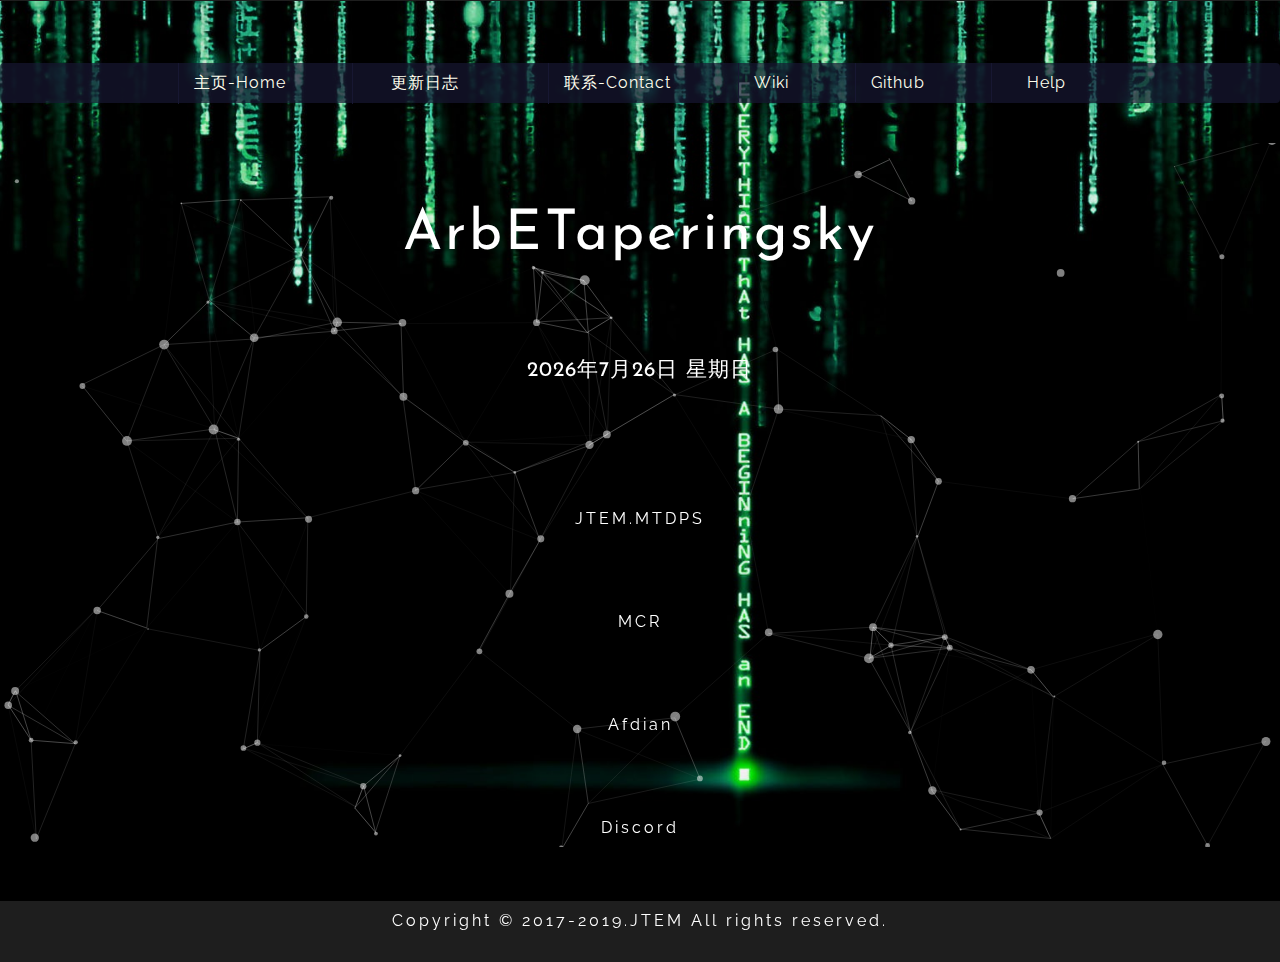
==== index.html @ e06bef79 "Update index.html" ====
﻿<!DOCTYPE html>
<html lang="en" xmlns:ice="http://ns.adobe.com/incontextediting">
<head>
 <meta charset="UTF-8">
<title>ArbETaperingsky|主页</title>
<meta name="viewport" content="width=device-width, initial-scale=1" />
<meta http-equiv="Content-Type" content="text/html; charset=utf-8" />
<meta name="keywords" content="" />
<meta name="author" content="ArbETaperingsky">
<link rel="shortcut icon" href="/images/favicon.ico" /><script type="application/x-javascript"> addEventListener("load", function() { setTimeout(hideURLbar, 0); }, false); function hideURLbar(){ window.scrollTo(0,1); } </script>
<!-- CSS --> 
<link href="css/font-awesome.css" rel="stylesheet"><!-- Font-awesome-CSS --> 
<link href="css/style.css" rel='stylesheet' type='text/css'/><!-- style.css --> 
<!-- //CSS --> 
<!-- Fonts --> 
<link href="http://fonts.googleapis.com/css?family=Josefin+Sans:100,100i,300,300i,400,400i,600,600i,700,700i&amp;subset=latin-ext" rel="stylesheet">
<link href="http://fonts.googleapis.com/css?family=Oswald:200,300,400,500,600,700&amp;subset=cyrillic,latin-ext,vietnamese" rel="stylesheet">
<!-- Fonts --> 
  <link href="https://fonts.googleapis.com/css?family=Raleway" rel="stylesheet">
<script src="includes/ice/ice.js" type="text/javascript"></script>
</head>
<body>
	<audio autoplay="autoplay" height="100" width="100">
<source src="Files/MTDPS-201(For KDSS).mp3" type="audio/mp3"/>
</audio>
<marquee>Music:MTDPS-201(For KDSS)</marquee>
<nav>
  <ul class="main">
    <li>
      <a href="https://arbetaperingsky.github.io/index.html">主页-Home</a>
    </li>
    <li><a href="#">更新日志</a>
      <ul class="drop menu2">
        <li><a href="https://arbetaperingsky.github.io/update-Main">主页日志</a></li>
        <li><a href="https://arbetaperingsky.github.io/update-JTEM.MTDPS">JTEM.MTDPS日志</a></li>
        <li><a href="https://arbetaperingsky.github.io/update-MCR">MCR日志</a></li>
      </ul>
    </li>
    <li><a href="#">联系-Contact</a>
      <ul class="drop menu3">
        <li><a href="#">Google-Mail</a></li>
        <li><a href="https://mail.qq.com/cgi-bin/frame_html?sid=SsERNTceMy6OoARY&r=be3340469214c0151bbb1c7de32cb1b8">QQ-Mail</a></li>
        <li><a href="https://jq.qq.com/?_wv=1027&k=5qqRJKA">MC.MTDPS(QQ)</a></li>
      </ul>
    </li>
    <li><a href="https://arbetaperingsky.github.io/Wiki">Wiki</a></li>
	<li><a href="https://github.com/ArbETaperingsky/">Github</a></li>
    <li><a href="#">Help</a>
      <ul class="drop menu6">
        <li><a href="https://arbetaperingsky.github.io/JTEM.MTDPS/">JTEM.MTDPS</a></li>
    	<li><a href="https://arbetaperingsky.github.io/MCR/">MCR</a></li>
    	<li><a href="http://afdian.net/@MTDPS/">Afdian</a></li>
	<li><a href="https://discord.gg/7STnTGy">Discord</a></li>
      </ul>
    </li>
  </ul>
</nav>
	<div style="text-align:center;clear:both">
<script src="/gg_bd_ad_720x90.js" type="text/javascript"></script>
<script src="/follow.js" type="text/javascript"></script>
<link rel="stylesheet" href="css/style.css">
</div>
<div id="particles-js"></div>
<div class="main-w3layouts">
	<h1>ArbETaperingsky	</h1>
	<div class="w3layouts-newsletter" ice:editable="*">
	  <p><SCRIPT>var d = new Date();
  document.write(d.getFullYear() + "年" +(d.getMonth() + 1) + "月" + d.getDate() + "日");
  document.write(' 星期'+'日一二三四五六'.charAt(new Date().getDay()));
          </SCRIPT></p>
	</div>
	<div class="footer-w3l">
	  <p><a href="http://arbetaperingsky.github.io/JTEM.MTDPS/" target="_blank">JTEM.MTDPS</a>
	  </p><!--http://arbetaperingsky.github.io/JTEM.MTDPS/-->
	  <p><a href="http://arbetaperingsky.github.io/MCR/" target="_blank">MCR</a>
	  </p><!--http://arbetaperingsky.github.io/MCR/-->
      <p><a href="http://afdian.net/@MTDPS/" target="_blank">afdian</a>
	  </p><!--http://afdian.net/@MTDPS/-->
      <p><a href="https://discord.gg/7STnTGy/" target="_blank">Discord</a>
	  </p><!--https://discord.gg/7STnTGy-->
	  <p>	    <span class="agileinfo">Copyright &copy; 2017-2019.JTEM All rights reserved.</span></p>
	</div>
</div>
<!-- Js-Files --> 
	<script src="js/particles.js"></script>
<script src="js/app.js"></script>
<!-- //Js-Files --> 
</body>
</html>
---- css/style.css ----
/* reset */
html,body,div,span,applet,object,iframe,h1,h2,h3,h4,h5,h6,p,blockquote,pre,a,abbr,acronym,address,big,cite,code,del,dfn,em,img,ins,kbd,q,s,samp,small,strike,strong,sub,sup,tt,var,b,u,i,dl,dt,dd,ol,nav ul,nav li,fieldset,form,label,legend,table,caption,tbody,tfoot,thead,tr,th,td,article,aside,canvas,details,embed,figure,figcaption,footer,header,hgroup,menu,nav,output,ruby,section,summary,time,mark,audio,video{margin:0;padding:0;border:0;font-size:100%;font:inherit;vertical-align:baseline;}
article, aside, details, figcaption, figure,footer, header, hgroup, menu, nav, section {display: block;}
ol,ul{list-style:none;margin:0px;padding:0px;}
blockquote,q{quotes:none;}
blockquote:before,blockquote:after,q:before,q:after{content:'';content:none;}
table{border-collapse:collapse;border-spacing:0;}
/* start editing from here */
a{text-decoration:none;}
.txt-rt{text-align:right;}/* text align right */
.txt-lt{text-align:left;}/* text align left */
.txt-center{text-align:center;}/* text align center */
.float-rt{float:right;}/* float right */
.float-lt{float:left;}/* float left */
.clear{clear:both;}/* clear float */
.pos-relative{position:relative;}/* Position Relative */
.pos-absolute{position:absolute;}/* Position Absolute */
.vertical-base{	vertical-align:baseline;}/* vertical align baseline */
.vertical-top{	vertical-align:top;}/* vertical align top */
nav.vertical ul li{	display:block;}/* vertical menu */
nav.horizontal ul li{	display: inline-block;}/* horizontal menu */
img{max-width:100%;}
/*end reset*/
body {
	background: url(../images/1.jpg)no-repeat center top;
    background-size: cover;
    -webkit-background-size: cover;
    -moz-background-size: cover;
    -o-background-size: cover;
    -ms-background-size: cover;
    background-attachment: fixed;
    background-position: center;
    text-align: center;
    font-family: 'Oswald', sans-serif;
	position: relative;
	
}
.main-w3layouts {
	position: absolute;
	top: 159px;
	left: 21%;
	width: 55%;
	height: 671px;
}

/* ---- particles.js container ---- */

#particles-js{
  width: 100%;
  background-image: url('');
  background-size: cover;
  background-position: 50% 50%;
  background-repeat: no-repeat;
}
canvas.particles-js-canvas-el {
    height: 789px!important;
}
/*--//parallax-js--*/
.main-agile h2 {
    font-size: 5em;
    text-align: center;
    text-transform: uppercase;
    letter-spacing: 4px;
    color: #fff;
    font-weight: 600;
    text-shadow: 1px 1px 2px #000;
}
.w3layouts-newsletter h2 {
    font-size: 3em;
    letter-spacing: 2px;
    color: cornflowerblue;
}
.w3layouts-newsletter p {
    font-size: 1.3em;
    letter-spacing: 1px;
    font-family: 'Josefin Sans', sans-serif;
    width: 70%;
    margin: 1.5em auto;
    line-height: 1.6;
    color: #fff;
}
.main-agile {
    margin: 5em 0 7em;
}
.main-agile p {
    color: #fff;
    width: 59%;
    text-align: center;
    margin: 2em auto 1.5em;
    line-height: 30px;
    font-size: 1.1em;
    font-weight: 200;
    letter-spacing: 2px;
}
.content-wthree {
    padding: 50px 50px;
    text-align: center;
	position: relative;
}
.main-w3layouts h1 {
    color: #fff;
    font-size: 4em;
    letter-spacing: 3px;
    margin: .55em 0;
	font-family: 'Josefin Sans', sans-serif;
}
.w3layouts-newsletter form {
    width: 75%;
    margin: 2em auto 0;
}
.w3layouts-newsletter input[type="email"] {
    padding: .8em 1em;
    width: 65%;
    letter-spacing: 1px;
    font-size: 1em;
    color: #fff;
    outline: none;
    border: 4px double #ff0c9e;
    background: none;
    float: left;
}
.w3layouts-newsletter input[type="submit"] {
    color: #fff;
    font-size: .9em;
    border: none;
    background:#f5d12b;
    padding: 1.25em 3.5em;
    outline: none;
    cursor: pointer;
    transition: 0.5s all;
    -webkit-transition: 0.5s all;
    -moz-transition: 0.5s all;
    -ms-transition: 0.5s all;
    -o-transition: 0.5s all;
    float: left;
    letter-spacing: 1px;
	transition:0.5s all;
	-webkit-transition:0.5s all;
	-moz-transition:0.5s all;
	-ms-transition:0.5s all;
	-o-transition:0.5s all;
}
.w3layouts-newsletter input[type="submit"]:hover {
    background: #ff0c9e;
	transition:0.5s all;
	-webkit-transition:0.5s all;
	-moz-transition:0.5s all;
	-ms-transition:0.5s all;
	-o-transition:0.5s all;
}
.w3layouts-newsletter img {
    width: 25%;
}
.w3layouts-newsletter {
    padding: 3em 1em 4em;
}
/*--//footer--*/
.footer-w3l p {
    font-size: 1em;
    letter-spacing: 3px;
    padding: 2em 0;
	color:#fff;
}
.footer-w3l p a{
	color:#fff;
}
.footer-w3l p a:hover{
	text-decoration:underline;
}
/*--//footer--*/

/*--responsive--*/
@media(max-width: 1680px){

}
@media(max-width: 1600px){

}
@media(max-width: 1440px){
	.w3layouts-newsletter form {
		width: 82%;
	}
	.w3layouts-newsletter p {
		width: 80%;
	}
}
@media(max-width: 1366px){
	.w3layouts-newsletter form {
		width: 90%;
	}
}
@media(max-width: 1280px){
	.w3layouts-newsletter p {
		width: 90%;
	}
	.main-w3layouts h1 {
		font-size: 3.5em;
		margin: .5em 0;
	}
	.w3layouts-newsletter h2 {
		font-size: 2.8em;
	}
	.w3layouts-newsletter {
		padding: 2em 1em 3em;
	}
	canvas.particles-js-canvas-el {
		height: 704px!important
	}
	.main-w3layouts {
		left: 20%;
		width: 60%;
	}
}
@media(max-width: 1080px){
	.main-w3layouts {
		left: 15%;
		width: 70%;
	}
}
@media(max-width: 1050px){
	.main-w3layouts {
		left: 14%;
	}
}
@media(max-width: 1024px){
	.main-w3layouts {
		left: 13%;
		width: 72%;
	}
}
@media(max-width: 991px){
	.main-w3layouts h1 {
		font-size: 3.3em;
	}
	.w3layouts-newsletter h2 {
		font-size: 2.6em;
	}
	.w3layouts-newsletter input[type="email"] {
		width: 64%;
	}
	.w3layouts-newsletter {
		padding: 1.5em 1em 2em;
	}
	canvas.particles-js-canvas-el {
		height: 664px!important;
	}
}
@media(max-width: 900px){
	.main-w3layouts {
		left: 10%;
		width: 79%;
	}
}
@media(max-width: 800px){
	.main-w3layouts h1 {
		font-size: 3.2em;
	}
	.w3layouts-newsletter h2 {
		font-size: 2.3em;
	}
	.w3layouts-newsletter input[type="submit"] {
		padding: 1.25em 3em;
	}
	.w3layouts-newsletter input[type="email"] {
		width: 62%;
	}
	.footer-w3l p {
		letter-spacing: 2px;
		 padding: 1.5em 0;
	}
	canvas.particles-js-canvas-el {
		height: 632px!important;
	}
}
@media(max-width: 768px){
	.main-w3layouts {
		left: 9%;
		width: 81%;
	}
	.main-w3layouts h1 {
		margin: 1em 0;
	}
	.footer-w3l p {
		padding: 5em 0;
	}
	canvas.particles-js-canvas-el {
		height: 909px!important;
	}
	.w3layouts-newsletter input[type="email"] {
		width: 61%;
	}
}
@media(max-width: 736px){
	.main-w3layouts h1 {
		margin: .4em 0;
		font-size: 3em;
	}
	.w3layouts-newsletter h2 {
		font-size: 2.2em;
	}
	.w3layouts-newsletter p {
		font-size: 1.2em;
	}
	.w3layouts-newsletter img {
		width: 28%;
	}
	.w3layouts-newsletter input[type="submit"] {
		padding: 1.25em 2.7em;
	}
	.footer-w3l p {
		padding: 2.5em 0;
	}
	canvas.particles-js-canvas-el {
		height: 600px!important;
	}
}
@media(max-width: 667px){
	.main-w3layouts h1 {
		font-size: 2.8em;
	}
	.w3layouts-newsletter h2 {
		font-size: 2em;
	}
	.w3layouts-newsletter p {
		width: 100%;
	}
	.main-w3layouts {
		left: 7%;
		width: 89%;
	}
	canvas.particles-js-canvas-el {
		height: 581px!important;
	}
	.footer-w3l p {
		padding: 1.5em 0;
	}
}
@media(max-width: 640px){
	.main-w3layouts {
	left: 24px;
	width: 93%;
	}
}
@media(max-width: 600px){
	.w3layouts-newsletter input[type="email"] {
		width: 58%;
	}
	.footer-w3l p {
		line-height: 2;
	}
	.w3layouts-newsletter {
		padding: 1em 1em 2em;
	}
}
@media(max-width: 568px){
	.w3layouts-newsletter input[type="submit"] {
		padding: 1.25em 2.3em;
	}
}
@media(max-width: 480px){
	.main-w3layouts h1 {
		font-size: 2.5em;
		letter-spacing: 2px;
	}
	.w3layouts-newsletter h2 {
		letter-spacing: 1px;
	}
	.w3layouts-newsletter {
		padding: .8em 1em 1.5em;
	}
	.w3layouts-newsletter h2 {
		font-size: 1.75em;
	}
	.w3layouts-newsletter p {
		font-size: 1.1em;
	}
	.w3layouts-newsletter img {
		width: 38%;
	}
	.w3layouts-newsletter input[type="email"] {
		font-size: .9em;
	}
	.w3layouts-newsletter input[type="submit"] {
		padding: 1.1em 1.4em;
	}
}
@media(max-width: 440px){
	.main-w3layouts h1 {
		font-size: 2.3em;
		letter-spacing: 1px;
	}
	.w3layouts-newsletter h2 {
		font-size: 1.65em;
	}
	.w3layouts-newsletter input[type="email"] {
		width: 53%;
	}
}
@media(max-width: 414px){
	.w3layouts-newsletter input[type="submit"] {
		font-size: .85em;
		padding: 1.2em 1.4em;
	}
	.main-w3layouts {
		left: 2%;
		width: 95%;
	}
	.main-w3layouts h1 {
		margin: 1.4em 0 .8em;
	}
	.w3layouts-newsletter input[type="email"] {
		width: 52%;
	}
}
@media(max-width: 384px){
	.main-w3layouts h1 {
		margin: 1em 0 .4em;
		font-size: 2em;
	}
	.w3layouts-newsletter h2 {
		font-size: 1.4em;
	}
	.w3layouts-newsletter input[type="submit"] {
		padding: 1.2em 1em;
	}
	.footer-w3l p {
		font-size: .9em;
	}
}
@media(max-width: 375px){
	.w3layouts-newsletter {
		padding: .8em 0em 1.5em;
	}
	.main-w3layouts h1 {
		margin: 1.2em 0 .4em;
	}
}
@media(max-width: 320px){
	.main-w3layouts h1 {
		margin: .7em 0 .3em;
		font-size: 1.8em;
	}
	.w3layouts-newsletter h2 {
		font-size: 1.25em;
	}
	.w3layouts-newsletter p {
		font-size: 1em;
	}
	.w3layouts-newsletter input[type="email"] {
		padding: .7em 1em;
		font-size: .8em;
	}
	.w3layouts-newsletter input[type="submit"] {
		padding: 1.04em 1em;
		font-size: .8em;
	}
	.footer-w3l p {
		font-size: .8em;
		padding: 1em 0;
	}
	canvas.particles-js-canvas-el {
		height: 487px!important;
	}
}

/*--//responsive--*/

* {
  margin: 0;
  padding: 0;
  box-sizing: border-box;
}

body {
  background-color: #1e1e1e;
  background-size: cover;
  height: 100vh;

  font-family: "Raleway", sans-serif;
  letter-spacing: 1px;
}
h1 {
  text-align: center;
  color: #fff;
  padding-top: 20px;
}

ul {
  list-style: none;
}

nav {
  height: 40px;
  margin: 40px auto;
  background-color: rgba(23, 23, 50, 0.7);
  text-align: center;
  border-radius: 4px;
}
.main {
  display: flex;
  justify-content: center;
}
.main > li {
  margin: 0 2%;
}
.main > li a{
  border-left:1px solid rgba(23, 23, 50, 1);
}
a {
  text-decoration: none;
  color: #ffe;
  text-transform: capitalize;
  font-family: monospace;
  display: block;
  padding: 10px 15px;
  font-size: 16px;
  transition: background-color 0.5s ease-in-out;

  font-family: "Raleway", sans-serif;
}

a:hover {
  background-color: #631818;
}

.drop li {
  opacity: 0;
  transform-origin: top center;
}

.drop li a {
  background-color: rgba(23, 23, 50, 0.7);
  padding: 10px 0;
}

/*------------- menu1 animation -------------------*/

.main li:hover .menu1 li:first-of-type {
  animation: menu1 0.3s ease-in-out forwards;
  animation-delay: 0.3s;
}

.main li:hover .menu1 li:nth-of-type(2) {
  animation: menu1 0.3s ease-in-out forwards;
  animation-delay: 0.6s;
}

.main li:hover .menu1 li:nth-of-type(3) {
  animation: menu1 0.3s ease-in-out forwards;
  animation-delay: 0.9s;
}

.main li:hover .menu1 li:last-of-type {
  animation: menu1 0.3s ease-in-out forwards;
  animation-delay: 1.2s;
}

@keyframes menu1 {
  from {
    opacity: 0;
    transform: translateX(30px) rotateY(90deg);
  }
  to {
    opacity: 1;
    transform: translateX(0) rotateY(0);
  }
}

/*------------- menu2 animation -------------------*/

.main li:hover .menu2 li:first-of-type {
  animation: menu2 0.3s ease-in-out forwards;
  animation-delay: 0.3s;
}

.main li:hover .menu2 li:nth-of-type(2) {
  animation: menu2 0.3s ease-in-out forwards;
  animation-delay: 0.6s;
}

.main li:hover .menu2 li:nth-of-type(3) {
  animation: menu2 0.3s ease-in-out forwards;
  animation-delay: 0.9s;
}

.main li:hover .menu2 li:last-of-type {
  animation: menu2 0.3s ease-in-out forwards;
  animation-delay: 1.2s;
}

@keyframes menu2 {
  0% {
    opacity: 0;
    transform: scale(0.7);
  }
  50% {
    opacity: 0.5;
    transform: scale(1.1);
  }
  100% {
    opacity: 1;
    transform: scale(1);
  }
}

/*------------- menu3 animation -------------------*/

.main li:hover .menu3 li:first-of-type {
  animation: menu3 0.3s ease-in-out forwards;
  animation-delay: 0.3s;
}

.main li:hover .menu3 li:nth-of-type(2) {
  animation: menu3 0.3s ease-in-out forwards;
  animation-delay: 0.6s;
}

.main li:hover .menu3 li:nth-of-type(3) {
  animation: menu3 0.3s ease-in-out forwards;
  animation-delay: 0.9s;
}

.main li:hover .menu3 li:last-of-type {
  animation: menu3 0.3s ease-in-out forwards;
  animation-delay: 1.2s;
}

@keyframes menu3 {
  0% {
    opacity: 0;
    transform: translateX(20px);
  }
  100% {
    opacity: 1;
    transform: translateX(0);
  }
}

/*------------- menu4 animation -------------------*/

.main li:hover .menu4 li:first-of-type {
  animation: menu4 0.3s ease-in-out forwards;
  animation-delay: 0.3s;
}

.main li:hover .menu4 li:nth-of-type(2) {
  animation: menu4 0.3s ease-in-out forwards;
  animation-delay: 0.6s;
}

.main li:hover .menu4 li:nth-of-type(3) {
  animation: menu4 0.3s ease-in-out forwards;
  animation-delay: 0.9s;
}

.main li:hover .menu4 li:last-of-type {
  animation: menu4 0.3s ease-in-out forwards;
  animation-delay: 1.2s;
}

@keyframes menu4 {
  0% {
    opacity: 0;
    transform: translateX(50px) rotate(-90deg);
  }
  100% {
    opacity: 1;
    transform: translateX(0) rotate(0);
  }
}

/*------------- menu5 animation -------------------*/

.main li:hover .menu5 li:first-of-type {
  animation: menu5 0.3s ease-in-out forwards;
  animation-delay: 0.3s;
}

.main li:hover .menu5 li:nth-of-type(2) {
  animation: menu5 0.3s ease-in-out forwards;
  animation-delay: 0.6s;
}

.main li:hover .menu5 li:nth-of-type(3) {
  animation: menu5 0.3s ease-in-out forwards;
  animation-delay: 0.9s;
}

.main li:hover .menu5 li:last-of-type {
  animation: menu5 0.3s ease-in-out forwards;
  animation-delay: 1.2s;
}

@keyframes menu5 {
  0% {
    opacity: 0;
    transform: rotateX(-90deg);
  }
  100% {
    opacity: 1;
    transform: rotateX(0);
  }
}

/*------------- menu6 animation -------------------*/

.main li:hover .menu6 li:first-of-type {
  animation: menu6 0.3s ease-in-out forwards;
  animation-delay: 0.2s;
}

.main li:hover .menu6 li:nth-of-type(2) {
  animation: menu6 0.3s ease-in-out forwards;
  animation-delay: 0.4s;
}

.main li:hover .menu6 li:nth-of-type(3) {
  animation: menu6 0.3s ease-in-out forwards;
  animation-delay: 0.6s;
}

.main li:hover .menu6 li:last-of-type {
  animation: menu6 0.3s ease-in-out forwards;
  animation-delay: 0.8s;
}

@keyframes menu6 {
  0% {
    opacity: 0;
    transform: scale(2);
  }
  100% {
    opacity: 1;
    transform: scale(1);
  }
}

/* my button style */
.white-mode {
  text-decoration: none;
  padding: 7px 10px;
  background-color: #122;
  border-radius: 3px;
  color: #fff;
  transition: 0.35s ease-in-out;
  position: absolute;
  left: 15px;
  bottom: 15px;
  font-family: sans-serif;
}

.white-mode:hover {
  background-color: #fff;
  color: #122;
}
---- css/style.css ----
/* reset */
html,body,div,span,applet,object,iframe,h1,h2,h3,h4,h5,h6,p,blockquote,pre,a,abbr,acronym,address,big,cite,code,del,dfn,em,img,ins,kbd,q,s,samp,small,strike,strong,sub,sup,tt,var,b,u,i,dl,dt,dd,ol,nav ul,nav li,fieldset,form,label,legend,table,caption,tbody,tfoot,thead,tr,th,td,article,aside,canvas,details,embed,figure,figcaption,footer,header,hgroup,menu,nav,output,ruby,section,summary,time,mark,audio,video{margin:0;padding:0;border:0;font-size:100%;font:inherit;vertical-align:baseline;}
article, aside, details, figcaption, figure,footer, header, hgroup, menu, nav, section {display: block;}
ol,ul{list-style:none;margin:0px;padding:0px;}
blockquote,q{quotes:none;}
blockquote:before,blockquote:after,q:before,q:after{content:'';content:none;}
table{border-collapse:collapse;border-spacing:0;}
/* start editing from here */
a{text-decoration:none;}
.txt-rt{text-align:right;}/* text align right */
.txt-lt{text-align:left;}/* text align left */
.txt-center{text-align:center;}/* text align center */
.float-rt{float:right;}/* float right */
.float-lt{float:left;}/* float left */
.clear{clear:both;}/* clear float */
.pos-relative{position:relative;}/* Position Relative */
.pos-absolute{position:absolute;}/* Position Absolute */
.vertical-base{	vertical-align:baseline;}/* vertical align baseline */
.vertical-top{	vertical-align:top;}/* vertical align top */
nav.vertical ul li{	display:block;}/* vertical menu */
nav.horizontal ul li{	display: inline-block;}/* horizontal menu */
img{max-width:100%;}
/*end reset*/
body {
	background: url(../images/1.jpg)no-repeat center top;
    background-size: cover;
    -webkit-background-size: cover;
    -moz-background-size: cover;
    -o-background-size: cover;
    -ms-background-size: cover;
    background-attachment: fixed;
    background-position: center;
    text-align: center;
    font-family: 'Oswald', sans-serif;
	position: relative;
	
}
.main-w3layouts {
	position: absolute;
	top: 159px;
	left: 21%;
	width: 55%;
	height: 671px;
}

/* ---- particles.js container ---- */

#particles-js{
  width: 100%;
  background-image: url('');
  background-size: cover;
  background-position: 50% 50%;
  background-repeat: no-repeat;
}
canvas.particles-js-canvas-el {
    height: 789px!important;
}
/*--//parallax-js--*/
.main-agile h2 {
    font-size: 5em;
    text-align: center;
    text-transform: uppercase;
    letter-spacing: 4px;
    color: #fff;
    font-weight: 600;
    text-shadow: 1px 1px 2px #000;
}
.w3layouts-newsletter h2 {
    font-size: 3em;
    letter-spacing: 2px;
    color: cornflowerblue;
}
.w3layouts-newsletter p {
    font-size: 1.3em;
    letter-spacing: 1px;
    font-family: 'Josefin Sans', sans-serif;
    width: 70%;
    margin: 1.5em auto;
    line-height: 1.6;
    color: #fff;
}
.main-agile {
    margin: 5em 0 7em;
}
.main-agile p {
    color: #fff;
    width: 59%;
    text-align: center;
    margin: 2em auto 1.5em;
    line-height: 30px;
    font-size: 1.1em;
    font-weight: 200;
    letter-spacing: 2px;
}
.content-wthree {
    padding: 50px 50px;
    text-align: center;
	position: relative;
}
.main-w3layouts h1 {
    color: #fff;
    font-size: 4em;
    letter-spacing: 3px;
    margin: .55em 0;
	font-family: 'Josefin Sans', sans-serif;
}
.w3layouts-newsletter form {
    width: 75%;
    margin: 2em auto 0;
}
.w3layouts-newsletter input[type="email"] {
    padding: .8em 1em;
    width: 65%;
    letter-spacing: 1px;
    font-size: 1em;
    color: #fff;
    outline: none;
    border: 4px double #ff0c9e;
    background: none;
    float: left;
}
.w3layouts-newsletter input[type="submit"] {
    color: #fff;
    font-size: .9em;
    border: none;
    background:#f5d12b;
    padding: 1.25em 3.5em;
    outline: none;
    cursor: pointer;
    transition: 0.5s all;
    -webkit-transition: 0.5s all;
    -moz-transition: 0.5s all;
    -ms-transition: 0.5s all;
    -o-transition: 0.5s all;
    float: left;
    letter-spacing: 1px;
	transition:0.5s all;
	-webkit-transition:0.5s all;
	-moz-transition:0.5s all;
	-ms-transition:0.5s all;
	-o-transition:0.5s all;
}
.w3layouts-newsletter input[type="submit"]:hover {
    background: #ff0c9e;
	transition:0.5s all;
	-webkit-transition:0.5s all;
	-moz-transition:0.5s all;
	-ms-transition:0.5s all;
	-o-transition:0.5s all;
}
.w3layouts-newsletter img {
    width: 25%;
}
.w3layouts-newsletter {
    padding: 3em 1em 4em;
}
/*--//footer--*/
.footer-w3l p {
    font-size: 1em;
    letter-spacing: 3px;
    padding: 2em 0;
	color:#fff;
}
.footer-w3l p a{
	color:#fff;
}
.footer-w3l p a:hover{
	text-decoration:underline;
}
/*--//footer--*/

/*--responsive--*/
@media(max-width: 1680px){

}
@media(max-width: 1600px){

}
@media(max-width: 1440px){
	.w3layouts-newsletter form {
		width: 82%;
	}
	.w3layouts-newsletter p {
		width: 80%;
	}
}
@media(max-width: 1366px){
	.w3layouts-newsletter form {
		width: 90%;
	}
}
@media(max-width: 1280px){
	.w3layouts-newsletter p {
		width: 90%;
	}
	.main-w3layouts h1 {
		font-size: 3.5em;
		margin: .5em 0;
	}
	.w3layouts-newsletter h2 {
		font-size: 2.8em;
	}
	.w3layouts-newsletter {
		padding: 2em 1em 3em;
	}
	canvas.particles-js-canvas-el {
		height: 704px!important
	}
	.main-w3layouts {
		left: 20%;
		width: 60%;
	}
}
@media(max-width: 1080px){
	.main-w3layouts {
		left: 15%;
		width: 70%;
	}
}
@media(max-width: 1050px){
	.main-w3layouts {
		left: 14%;
	}
}
@media(max-width: 1024px){
	.main-w3layouts {
		left: 13%;
		width: 72%;
	}
}
@media(max-width: 991px){
	.main-w3layouts h1 {
		font-size: 3.3em;
	}
	.w3layouts-newsletter h2 {
		font-size: 2.6em;
	}
	.w3layouts-newsletter input[type="email"] {
		width: 64%;
	}
	.w3layouts-newsletter {
		padding: 1.5em 1em 2em;
	}
	canvas.particles-js-canvas-el {
		height: 664px!important;
	}
}
@media(max-width: 900px){
	.main-w3layouts {
		left: 10%;
		width: 79%;
	}
}
@media(max-width: 800px){
	.main-w3layouts h1 {
		font-size: 3.2em;
	}
	.w3layouts-newsletter h2 {
		font-size: 2.3em;
	}
	.w3layouts-newsletter input[type="submit"] {
		padding: 1.25em 3em;
	}
	.w3layouts-newsletter input[type="email"] {
		width: 62%;
	}
	.footer-w3l p {
		letter-spacing: 2px;
		 padding: 1.5em 0;
	}
	canvas.particles-js-canvas-el {
		height: 632px!important;
	}
}
@media(max-width: 768px){
	.main-w3layouts {
		left: 9%;
		width: 81%;
	}
	.main-w3layouts h1 {
		margin: 1em 0;
	}
	.footer-w3l p {
		padding: 5em 0;
	}
	canvas.particles-js-canvas-el {
		height: 909px!important;
	}
	.w3layouts-newsletter input[type="email"] {
		width: 61%;
	}
}
@media(max-width: 736px){
	.main-w3layouts h1 {
		margin: .4em 0;
		font-size: 3em;
	}
	.w3layouts-newsletter h2 {
		font-size: 2.2em;
	}
	.w3layouts-newsletter p {
		font-size: 1.2em;
	}
	.w3layouts-newsletter img {
		width: 28%;
	}
	.w3layouts-newsletter input[type="submit"] {
		padding: 1.25em 2.7em;
	}
	.footer-w3l p {
		padding: 2.5em 0;
	}
	canvas.particles-js-canvas-el {
		height: 600px!important;
	}
}
@media(max-width: 667px){
	.main-w3layouts h1 {
		font-size: 2.8em;
	}
	.w3layouts-newsletter h2 {
		font-size: 2em;
	}
	.w3layouts-newsletter p {
		width: 100%;
	}
	.main-w3layouts {
		left: 7%;
		width: 89%;
	}
	canvas.particles-js-canvas-el {
		height: 581px!important;
	}
	.footer-w3l p {
		padding: 1.5em 0;
	}
}
@media(max-width: 640px){
	.main-w3layouts {
	left: 24px;
	width: 93%;
	}
}
@media(max-width: 600px){
	.w3layouts-newsletter input[type="email"] {
		width: 58%;
	}
	.footer-w3l p {
		line-height: 2;
	}
	.w3layouts-newsletter {
		padding: 1em 1em 2em;
	}
}
@media(max-width: 568px){
	.w3layouts-newsletter input[type="submit"] {
		padding: 1.25em 2.3em;
	}
}
@media(max-width: 480px){
	.main-w3layouts h1 {
		font-size: 2.5em;
		letter-spacing: 2px;
	}
	.w3layouts-newsletter h2 {
		letter-spacing: 1px;
	}
	.w3layouts-newsletter {
		padding: .8em 1em 1.5em;
	}
	.w3layouts-newsletter h2 {
		font-size: 1.75em;
	}
	.w3layouts-newsletter p {
		font-size: 1.1em;
	}
	.w3layouts-newsletter img {
		width: 38%;
	}
	.w3layouts-newsletter input[type="email"] {
		font-size: .9em;
	}
	.w3layouts-newsletter input[type="submit"] {
		padding: 1.1em 1.4em;
	}
}
@media(max-width: 440px){
	.main-w3layouts h1 {
		font-size: 2.3em;
		letter-spacing: 1px;
	}
	.w3layouts-newsletter h2 {
		font-size: 1.65em;
	}
	.w3layouts-newsletter input[type="email"] {
		width: 53%;
	}
}
@media(max-width: 414px){
	.w3layouts-newsletter input[type="submit"] {
		font-size: .85em;
		padding: 1.2em 1.4em;
	}
	.main-w3layouts {
		left: 2%;
		width: 95%;
	}
	.main-w3layouts h1 {
		margin: 1.4em 0 .8em;
	}
	.w3layouts-newsletter input[type="email"] {
		width: 52%;
	}
}
@media(max-width: 384px){
	.main-w3layouts h1 {
		margin: 1em 0 .4em;
		font-size: 2em;
	}
	.w3layouts-newsletter h2 {
		font-size: 1.4em;
	}
	.w3layouts-newsletter input[type="submit"] {
		padding: 1.2em 1em;
	}
	.footer-w3l p {
		font-size: .9em;
	}
}
@media(max-width: 375px){
	.w3layouts-newsletter {
		padding: .8em 0em 1.5em;
	}
	.main-w3layouts h1 {
		margin: 1.2em 0 .4em;
	}
}
@media(max-width: 320px){
	.main-w3layouts h1 {
		margin: .7em 0 .3em;
		font-size: 1.8em;
	}
	.w3layouts-newsletter h2 {
		font-size: 1.25em;
	}
	.w3layouts-newsletter p {
		font-size: 1em;
	}
	.w3layouts-newsletter input[type="email"] {
		padding: .7em 1em;
		font-size: .8em;
	}
	.w3layouts-newsletter input[type="submit"] {
		padding: 1.04em 1em;
		font-size: .8em;
	}
	.footer-w3l p {
		font-size: .8em;
		padding: 1em 0;
	}
	canvas.particles-js-canvas-el {
		height: 487px!important;
	}
}

/*--//responsive--*/

* {
  margin: 0;
  padding: 0;
  box-sizing: border-box;
}

body {
  background-color: #1e1e1e;
  background-size: cover;
  height: 100vh;

  font-family: "Raleway", sans-serif;
  letter-spacing: 1px;
}
h1 {
  text-align: center;
  color: #fff;
  padding-top: 20px;
}

ul {
  list-style: none;
}

nav {
  height: 40px;
  margin: 40px auto;
  background-color: rgba(23, 23, 50, 0.7);
  text-align: center;
  border-radius: 4px;
}
.main {
  display: flex;
  justify-content: center;
}
.main > li {
  margin: 0 2%;
}
.main > li a{
  border-left:1px solid rgba(23, 23, 50, 1);
}
a {
  text-decoration: none;
  color: #ffe;
  text-transform: capitalize;
  font-family: monospace;
  display: block;
  padding: 10px 15px;
  font-size: 16px;
  transition: background-color 0.5s ease-in-out;

  font-family: "Raleway", sans-serif;
}

a:hover {
  background-color: #631818;
}

.drop li {
  opacity: 0;
  transform-origin: top center;
}

.drop li a {
  background-color: rgba(23, 23, 50, 0.7);
  padding: 10px 0;
}

/*------------- menu1 animation -------------------*/

.main li:hover .menu1 li:first-of-type {
  animation: menu1 0.3s ease-in-out forwards;
  animation-delay: 0.3s;
}

.main li:hover .menu1 li:nth-of-type(2) {
  animation: menu1 0.3s ease-in-out forwards;
  animation-delay: 0.6s;
}

.main li:hover .menu1 li:nth-of-type(3) {
  animation: menu1 0.3s ease-in-out forwards;
  animation-delay: 0.9s;
}

.main li:hover .menu1 li:last-of-type {
  animation: menu1 0.3s ease-in-out forwards;
  animation-delay: 1.2s;
}

@keyframes menu1 {
  from {
    opacity: 0;
    transform: translateX(30px) rotateY(90deg);
  }
  to {
    opacity: 1;
    transform: translateX(0) rotateY(0);
  }
}

/*------------- menu2 animation -------------------*/

.main li:hover .menu2 li:first-of-type {
  animation: menu2 0.3s ease-in-out forwards;
  animation-delay: 0.3s;
}

.main li:hover .menu2 li:nth-of-type(2) {
  animation: menu2 0.3s ease-in-out forwards;
  animation-delay: 0.6s;
}

.main li:hover .menu2 li:nth-of-type(3) {
  animation: menu2 0.3s ease-in-out forwards;
  animation-delay: 0.9s;
}

.main li:hover .menu2 li:last-of-type {
  animation: menu2 0.3s ease-in-out forwards;
  animation-delay: 1.2s;
}

@keyframes menu2 {
  0% {
    opacity: 0;
    transform: scale(0.7);
  }
  50% {
    opacity: 0.5;
    transform: scale(1.1);
  }
  100% {
    opacity: 1;
    transform: scale(1);
  }
}

/*------------- menu3 animation -------------------*/

.main li:hover .menu3 li:first-of-type {
  animation: menu3 0.3s ease-in-out forwards;
  animation-delay: 0.3s;
}

.main li:hover .menu3 li:nth-of-type(2) {
  animation: menu3 0.3s ease-in-out forwards;
  animation-delay: 0.6s;
}

.main li:hover .menu3 li:nth-of-type(3) {
  animation: menu3 0.3s ease-in-out forwards;
  animation-delay: 0.9s;
}

.main li:hover .menu3 li:last-of-type {
  animation: menu3 0.3s ease-in-out forwards;
  animation-delay: 1.2s;
}

@keyframes menu3 {
  0% {
    opacity: 0;
    transform: translateX(20px);
  }
  100% {
    opacity: 1;
    transform: translateX(0);
  }
}

/*------------- menu4 animation -------------------*/

.main li:hover .menu4 li:first-of-type {
  animation: menu4 0.3s ease-in-out forwards;
  animation-delay: 0.3s;
}

.main li:hover .menu4 li:nth-of-type(2) {
  animation: menu4 0.3s ease-in-out forwards;
  animation-delay: 0.6s;
}

.main li:hover .menu4 li:nth-of-type(3) {
  animation: menu4 0.3s ease-in-out forwards;
  animation-delay: 0.9s;
}

.main li:hover .menu4 li:last-of-type {
  animation: menu4 0.3s ease-in-out forwards;
  animation-delay: 1.2s;
}

@keyframes menu4 {
  0% {
    opacity: 0;
    transform: translateX(50px) rotate(-90deg);
  }
  100% {
    opacity: 1;
    transform: translateX(0) rotate(0);
  }
}

/*------------- menu5 animation -------------------*/

.main li:hover .menu5 li:first-of-type {
  animation: menu5 0.3s ease-in-out forwards;
  animation-delay: 0.3s;
}

.main li:hover .menu5 li:nth-of-type(2) {
  animation: menu5 0.3s ease-in-out forwards;
  animation-delay: 0.6s;
}

.main li:hover .menu5 li:nth-of-type(3) {
  animation: menu5 0.3s ease-in-out forwards;
  animation-delay: 0.9s;
}

.main li:hover .menu5 li:last-of-type {
  animation: menu5 0.3s ease-in-out forwards;
  animation-delay: 1.2s;
}

@keyframes menu5 {
  0% {
    opacity: 0;
    transform: rotateX(-90deg);
  }
  100% {
    opacity: 1;
    transform: rotateX(0);
  }
}

/*------------- menu6 animation -------------------*/

.main li:hover .menu6 li:first-of-type {
  animation: menu6 0.3s ease-in-out forwards;
  animation-delay: 0.2s;
}

.main li:hover .menu6 li:nth-of-type(2) {
  animation: menu6 0.3s ease-in-out forwards;
  animation-delay: 0.4s;
}

.main li:hover .menu6 li:nth-of-type(3) {
  animation: menu6 0.3s ease-in-out forwards;
  animation-delay: 0.6s;
}

.main li:hover .menu6 li:last-of-type {
  animation: menu6 0.3s ease-in-out forwards;
  animation-delay: 0.8s;
}

@keyframes menu6 {
  0% {
    opacity: 0;
    transform: scale(2);
  }
  100% {
    opacity: 1;
    transform: scale(1);
  }
}

/* my button style */
.white-mode {
  text-decoration: none;
  padding: 7px 10px;
  background-color: #122;
  border-radius: 3px;
  color: #fff;
  transition: 0.35s ease-in-out;
  position: absolute;
  left: 15px;
  bottom: 15px;
  font-family: sans-serif;
}

.white-mode:hover {
  background-color: #fff;
  color: #122;
}
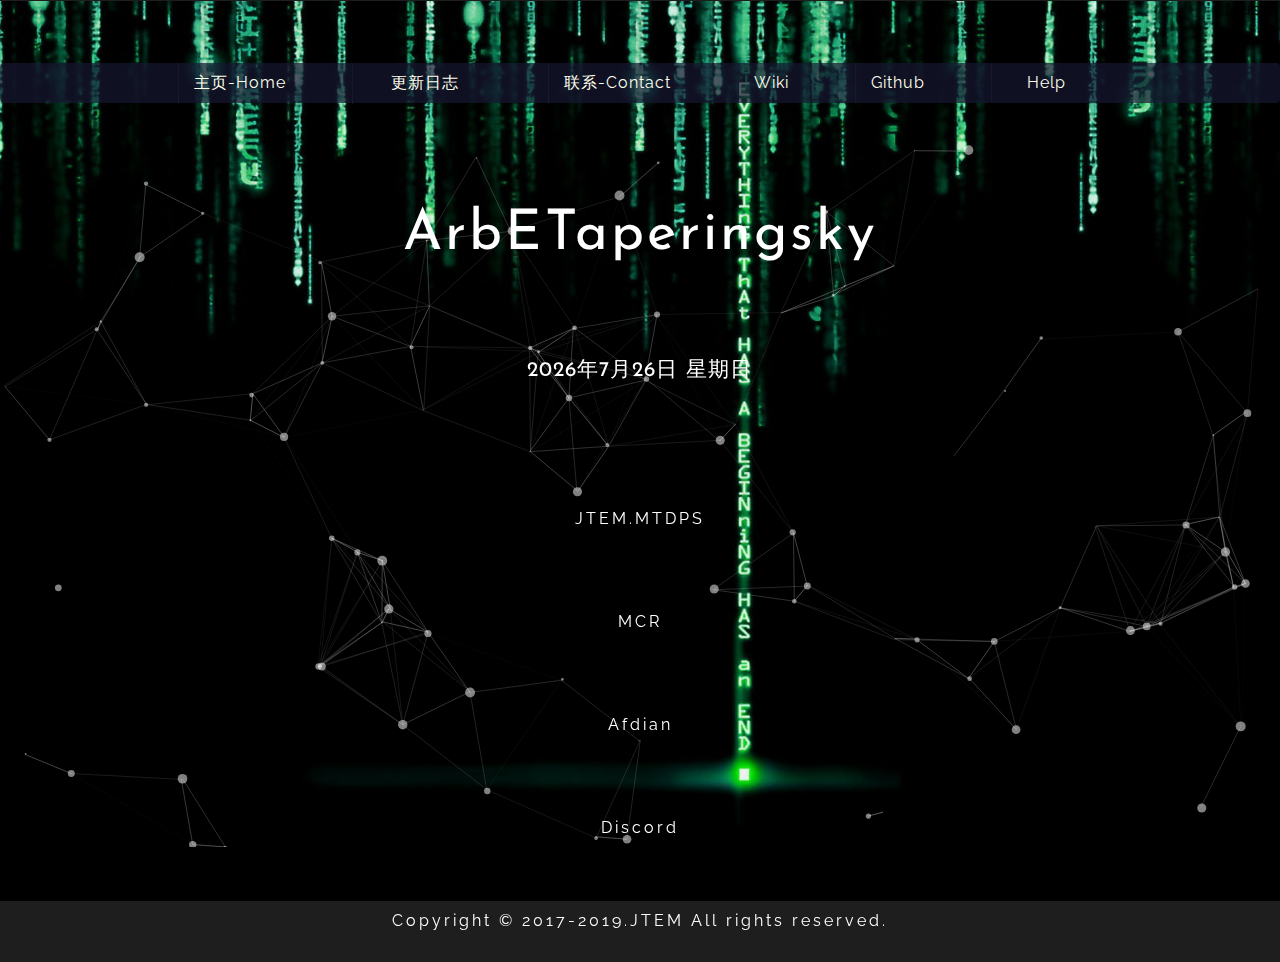
==== commit 17ffcb2f: "Update index.html" ====
--- a/index.html
+++ b/index.html
@@ -21,7 +21,7 @@
 </head>
 <body>
 	<audio autoplay="autoplay" height="100" width="100">
-<source src="Files/MTDPS-201(For KDSS).mp3" type="audio/mp3"/>
+<source src="Files/Kyle Xian - Re：CREATORS 主题BGM.mp3" type="audio/mp3"/>
 </audio>
 <marquee>Music:MTDPS-201(For KDSS)</marquee>
 <nav>
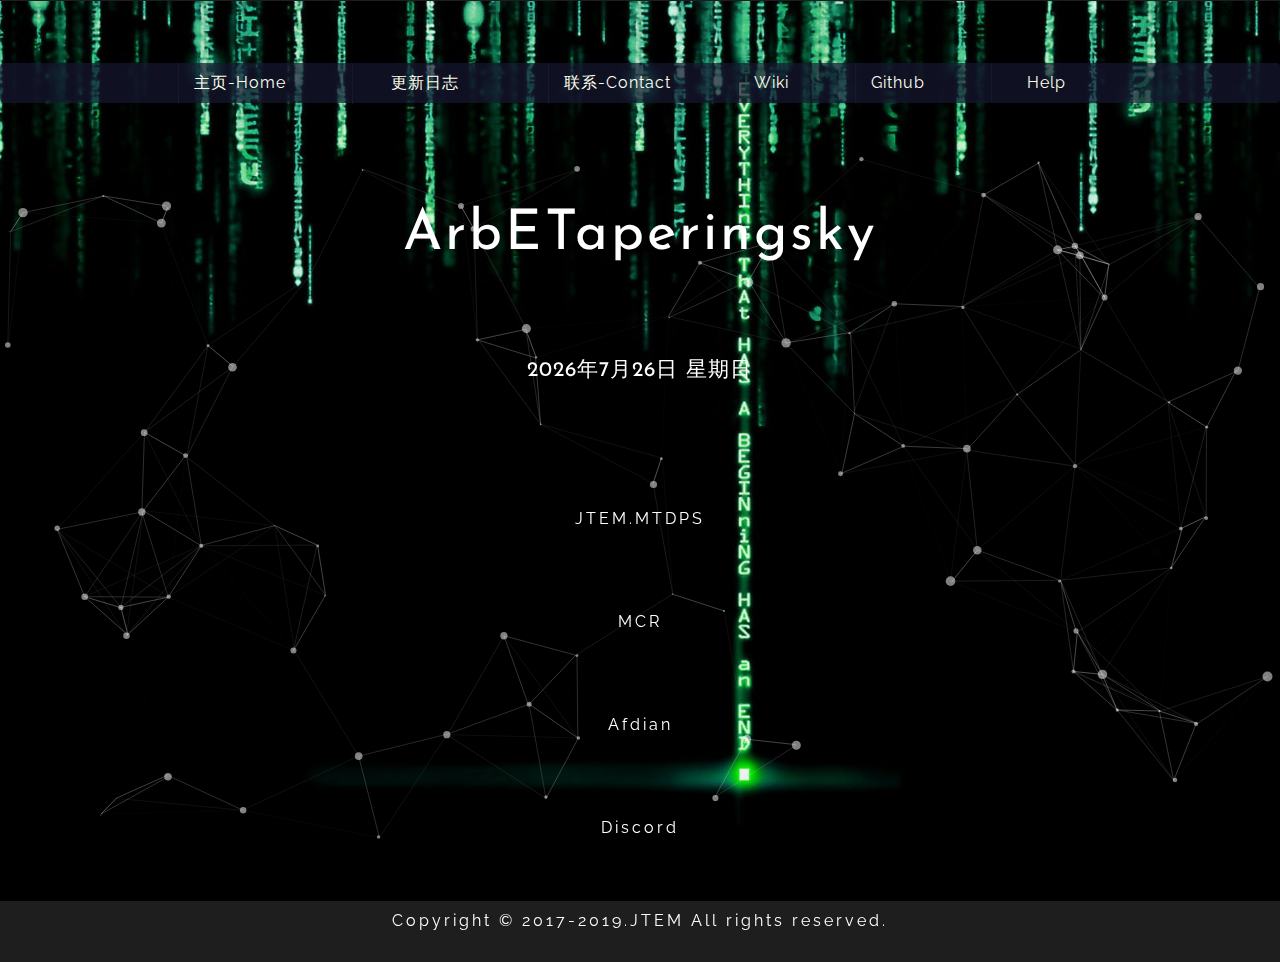
==== commit 72efd666: "Update index.html" ====
--- a/index.html
+++ b/index.html
@@ -21,7 +21,7 @@
 </head>
 <body>
 	<audio autoplay="autoplay" height="100" width="100">
-<source src="Files/Kyle Xian - Re：CREATORS 主题BGM.mp3" type="audio/mp3"/>
+<source src="Files/Re0.mp3" type="audio/mp3"/>
 </audio>
 <marquee>Music:MTDPS-201(For KDSS)</marquee>
 <nav>
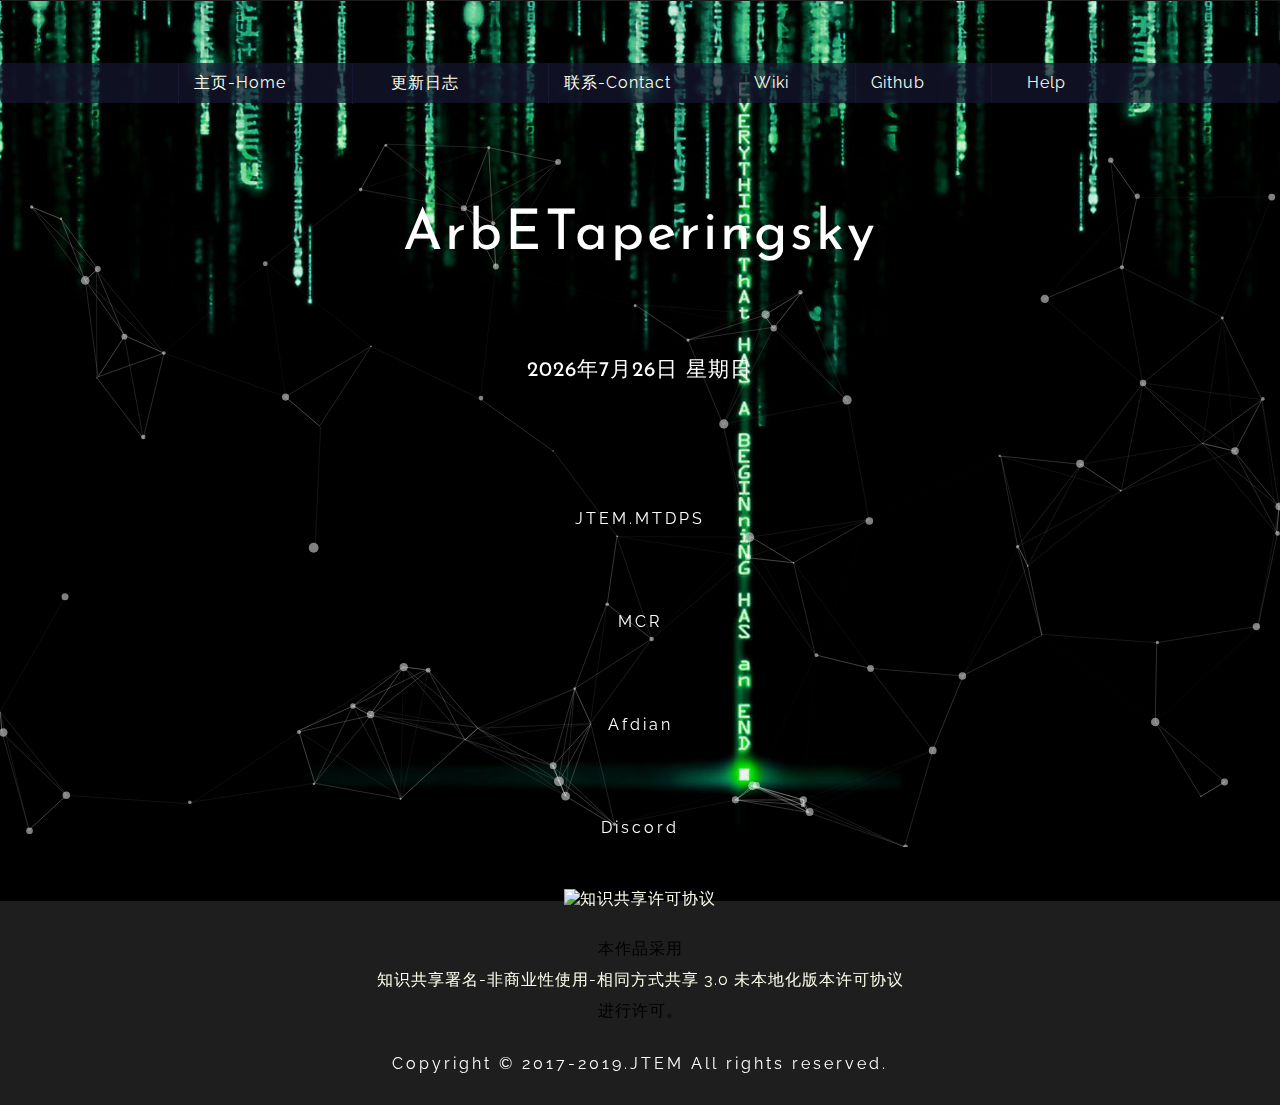
==== commit 08eca6a5: "Update index.html" ====
--- a/index.html
+++ b/index.html
@@ -78,6 +78,7 @@
 	  </p><!--http://afdian.net/@MTDPS/-->
       <p><a href="https://discord.gg/7STnTGy/" target="_blank">Discord</a>
 	  </p><!--https://discord.gg/7STnTGy-->
+		<a rel="license" href="http://creativecommons.org/licenses/by-nc-sa/3.0/"><img alt="知识共享许可协议" style="border-width:0" src="https://i.creativecommons.org/l/by-nc-sa/3.0/88x31.png" /></a><br />本作品采用<a rel="license" href="http://creativecommons.org/licenses/by-nc-sa/3.0/">知识共享署名-非商业性使用-相同方式共享 3.0 未本地化版本许可协议</a>进行许可。
 	  <p>	    <span class="agileinfo">Copyright &copy; 2017-2019.JTEM All rights reserved.</span></p>
 	</div>
 </div>
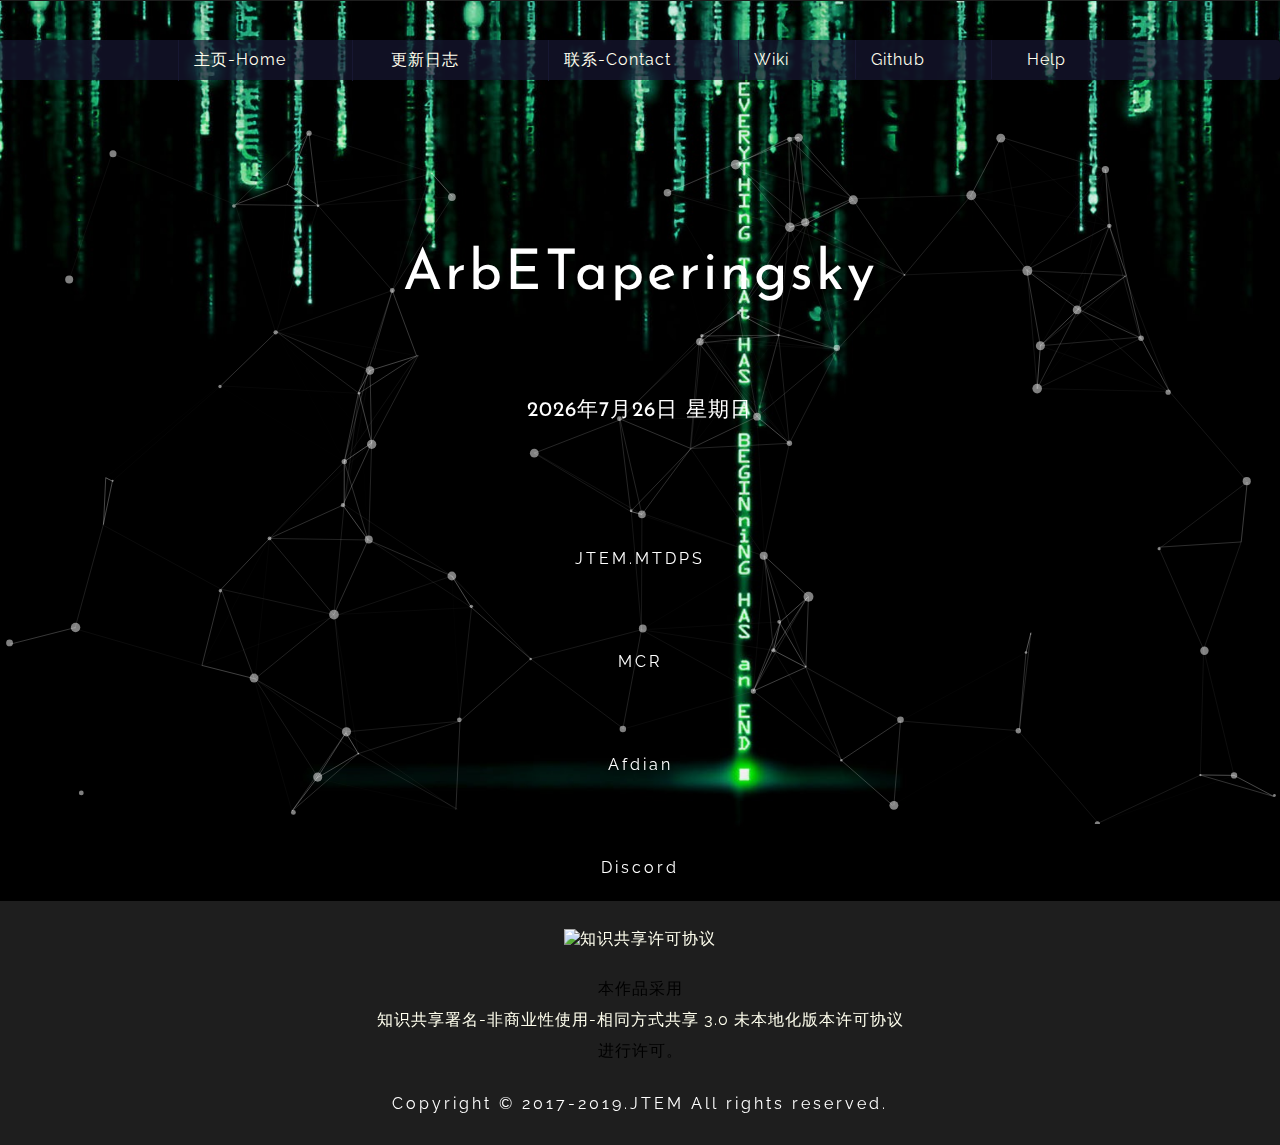
==== commit 30c082c6: "Update index.html" ====
--- a/index.html
+++ b/index.html
@@ -1,4 +1,4 @@
-﻿<!DOCTYPE html>
+<!DOCTYPE html>
 <html lang="en" xmlns:ice="http://ns.adobe.com/incontextediting">
 <head>
  <meta charset="UTF-8">
@@ -20,10 +20,9 @@
 <script src="includes/ice/ice.js" type="text/javascript"></script>
 </head>
 <body>
-	<audio autoplay="autoplay" height="100" width="100">
+<audio autoplay="autoplay" height="100" width="100">
 <source src="Files/Re0.mp3" type="audio/mp3"/>
 </audio>
-<marquee>Music:MTDPS-201(For KDSS)</marquee>
 <nav>
   <ul class="main">
     <li>
@@ -78,7 +77,7 @@
 	  </p><!--http://afdian.net/@MTDPS/-->
       <p><a href="https://discord.gg/7STnTGy/" target="_blank">Discord</a>
 	  </p><!--https://discord.gg/7STnTGy-->
-		<a rel="license" href="http://creativecommons.org/licenses/by-nc-sa/3.0/"><img alt="知识共享许可协议" style="border-width:0" src="https://i.creativecommons.org/l/by-nc-sa/3.0/88x31.png" /></a><br />本作品采用<a rel="license" href="http://creativecommons.org/licenses/by-nc-sa/3.0/">知识共享署名-非商业性使用-相同方式共享 3.0 未本地化版本许可协议</a>进行许可。
+      <a rel="license" href="http://creativecommons.org/licenses/by-nc-sa/3.0/"><img alt="知识共享许可协议" style="border-width:0" src="https://i.creativecommons.org/l/by-nc-sa/3.0/88x31.png" /></a><br />本作品采用<a rel="license" href="http://creativecommons.org/licenses/by-nc-sa/3.0/">知识共享署名-非商业性使用-相同方式共享 3.0 未本地化版本许可协议</a>进行许可。
 	  <p>	    <span class="agileinfo">Copyright &copy; 2017-2019.JTEM All rights reserved.</span></p>
 	</div>
 </div>
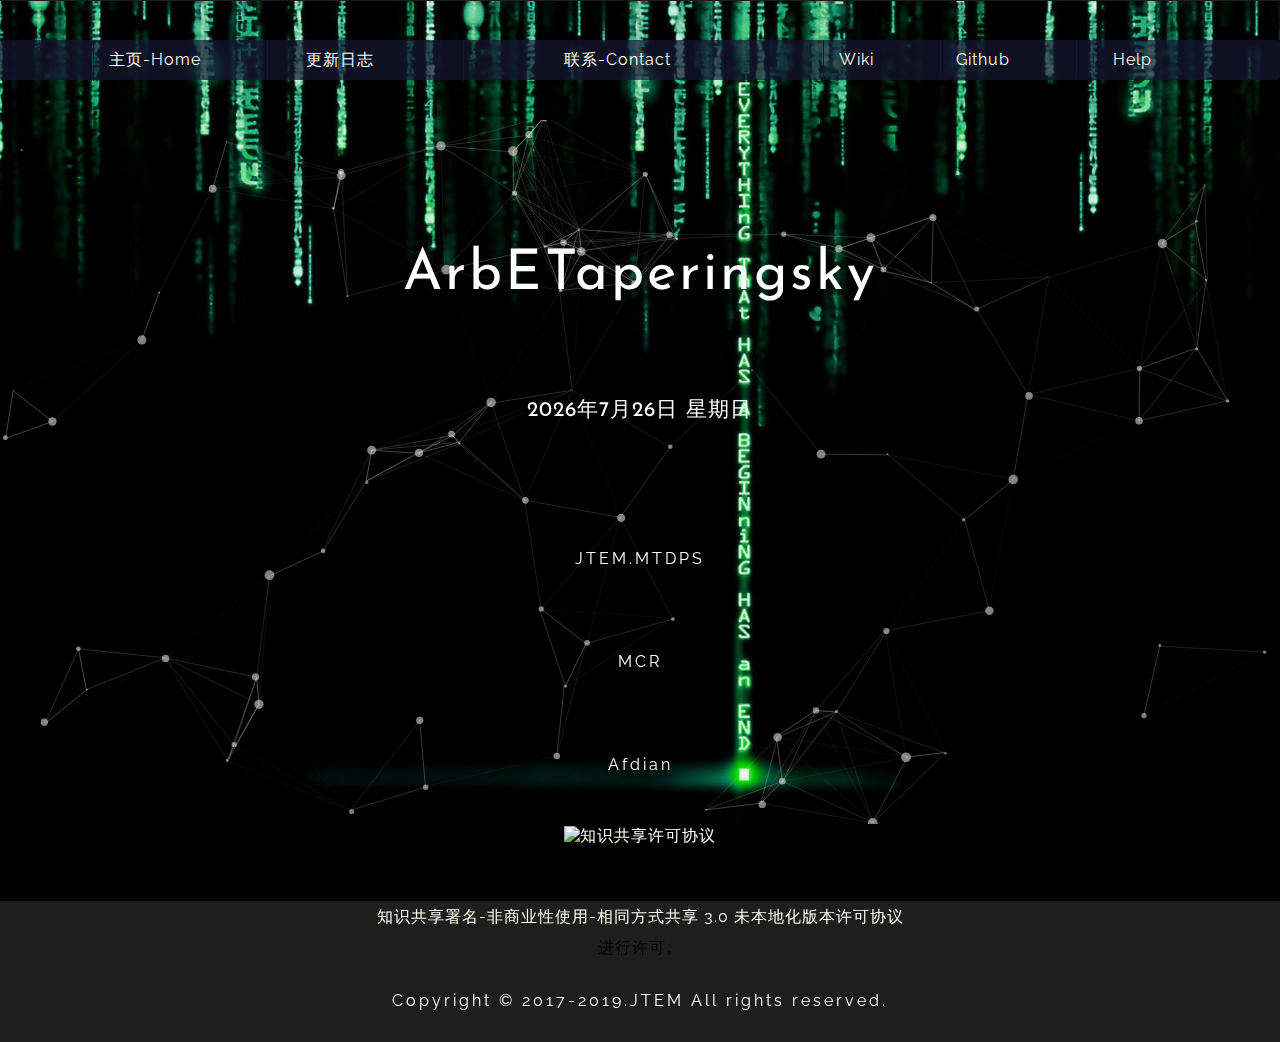
==== commit 016466b6: "Update index.html" ====
--- a/index.html
+++ b/index.html
@@ -37,7 +37,7 @@
     </li>
     <li><a href="#">联系-Contact</a>
       <ul class="drop menu3">
-        <li><a href="#">Google-Mail</a></li>
+        <li><a href="ArbETaperingsky@gmail">Google-Mail:ArbETaperingsky@gmail</a></li>
         <li><a href="https://mail.qq.com/cgi-bin/frame_html?sid=SsERNTceMy6OoARY&r=be3340469214c0151bbb1c7de32cb1b8">QQ-Mail</a></li>
         <li><a href="https://jq.qq.com/?_wv=1027&k=5qqRJKA">MC.MTDPS(QQ)</a></li>
       </ul>
@@ -75,8 +75,6 @@
 	  </p><!--http://arbetaperingsky.github.io/MCR/-->
       <p><a href="http://afdian.net/@MTDPS/" target="_blank">afdian</a>
 	  </p><!--http://afdian.net/@MTDPS/-->
-      <p><a href="https://discord.gg/7STnTGy/" target="_blank">Discord</a>
-	  </p><!--https://discord.gg/7STnTGy-->
       <a rel="license" href="http://creativecommons.org/licenses/by-nc-sa/3.0/"><img alt="知识共享许可协议" style="border-width:0" src="https://i.creativecommons.org/l/by-nc-sa/3.0/88x31.png" /></a><br />本作品采用<a rel="license" href="http://creativecommons.org/licenses/by-nc-sa/3.0/">知识共享署名-非商业性使用-相同方式共享 3.0 未本地化版本许可协议</a>进行许可。
 	  <p>	    <span class="agileinfo">Copyright &copy; 2017-2019.JTEM All rights reserved.</span></p>
 	</div>
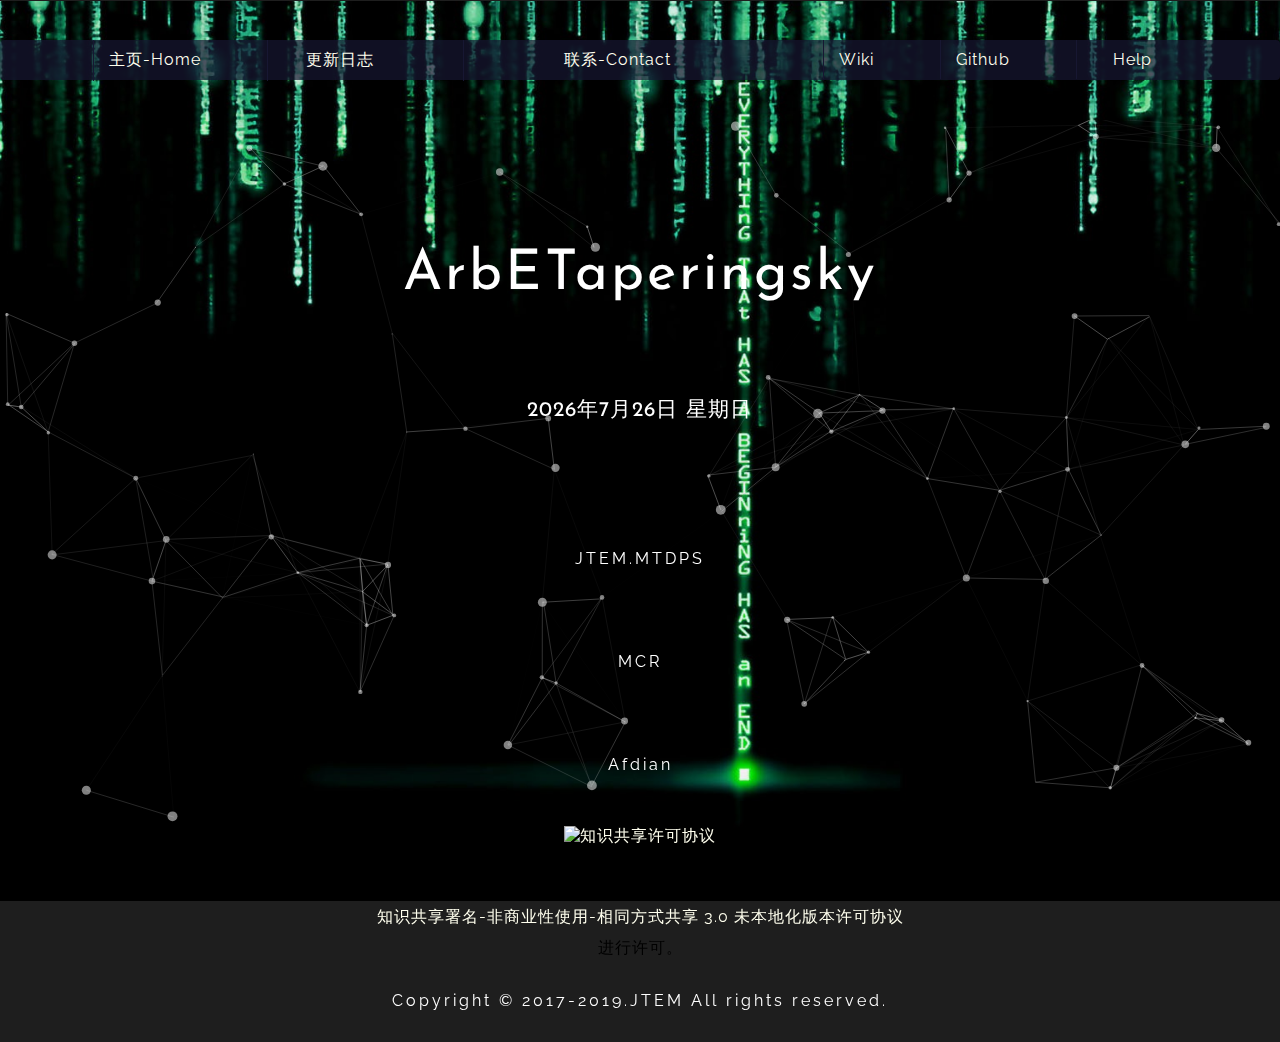
==== commit c5b37c53: "Update index.html" ====
--- a/index.html
+++ b/index.html
@@ -20,9 +20,6 @@
 <script src="includes/ice/ice.js" type="text/javascript"></script>
 </head>
 <body>
-<audio autoplay="autoplay" height="100" width="100">
-<source src="Files/Re0.mp3" type="audio/mp3"/>
-</audio>
 <nav>
   <ul class="main">
     <li>
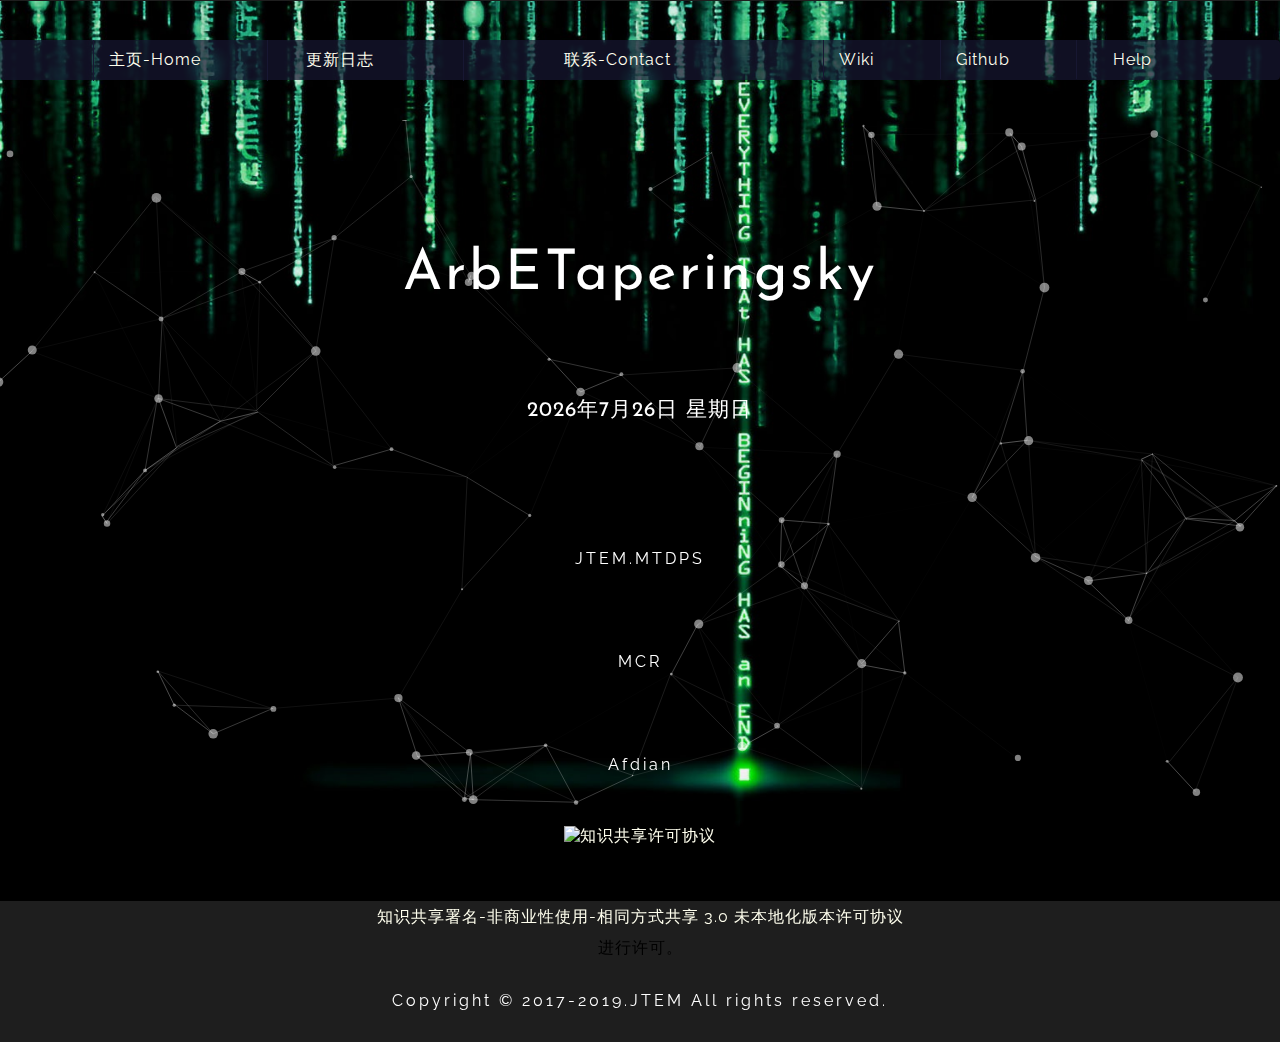
==== commit 8e78a174: "Update index.html" ====
--- a/index.html
+++ b/index.html
@@ -39,7 +39,7 @@
         <li><a href="https://jq.qq.com/?_wv=1027&k=5qqRJKA">MC.MTDPS(QQ)</a></li>
       </ul>
     </li>
-    <li><a href="https://arbetaperingsky.github.io/Wiki">Wiki</a></li>
+    <li><a href="https://arbetaperingsky.github.io/Wiki/index.php">Wiki</a></li>
 	<li><a href="https://github.com/ArbETaperingsky/">Github</a></li>
     <li><a href="#">Help</a>
       <ul class="drop menu6">
